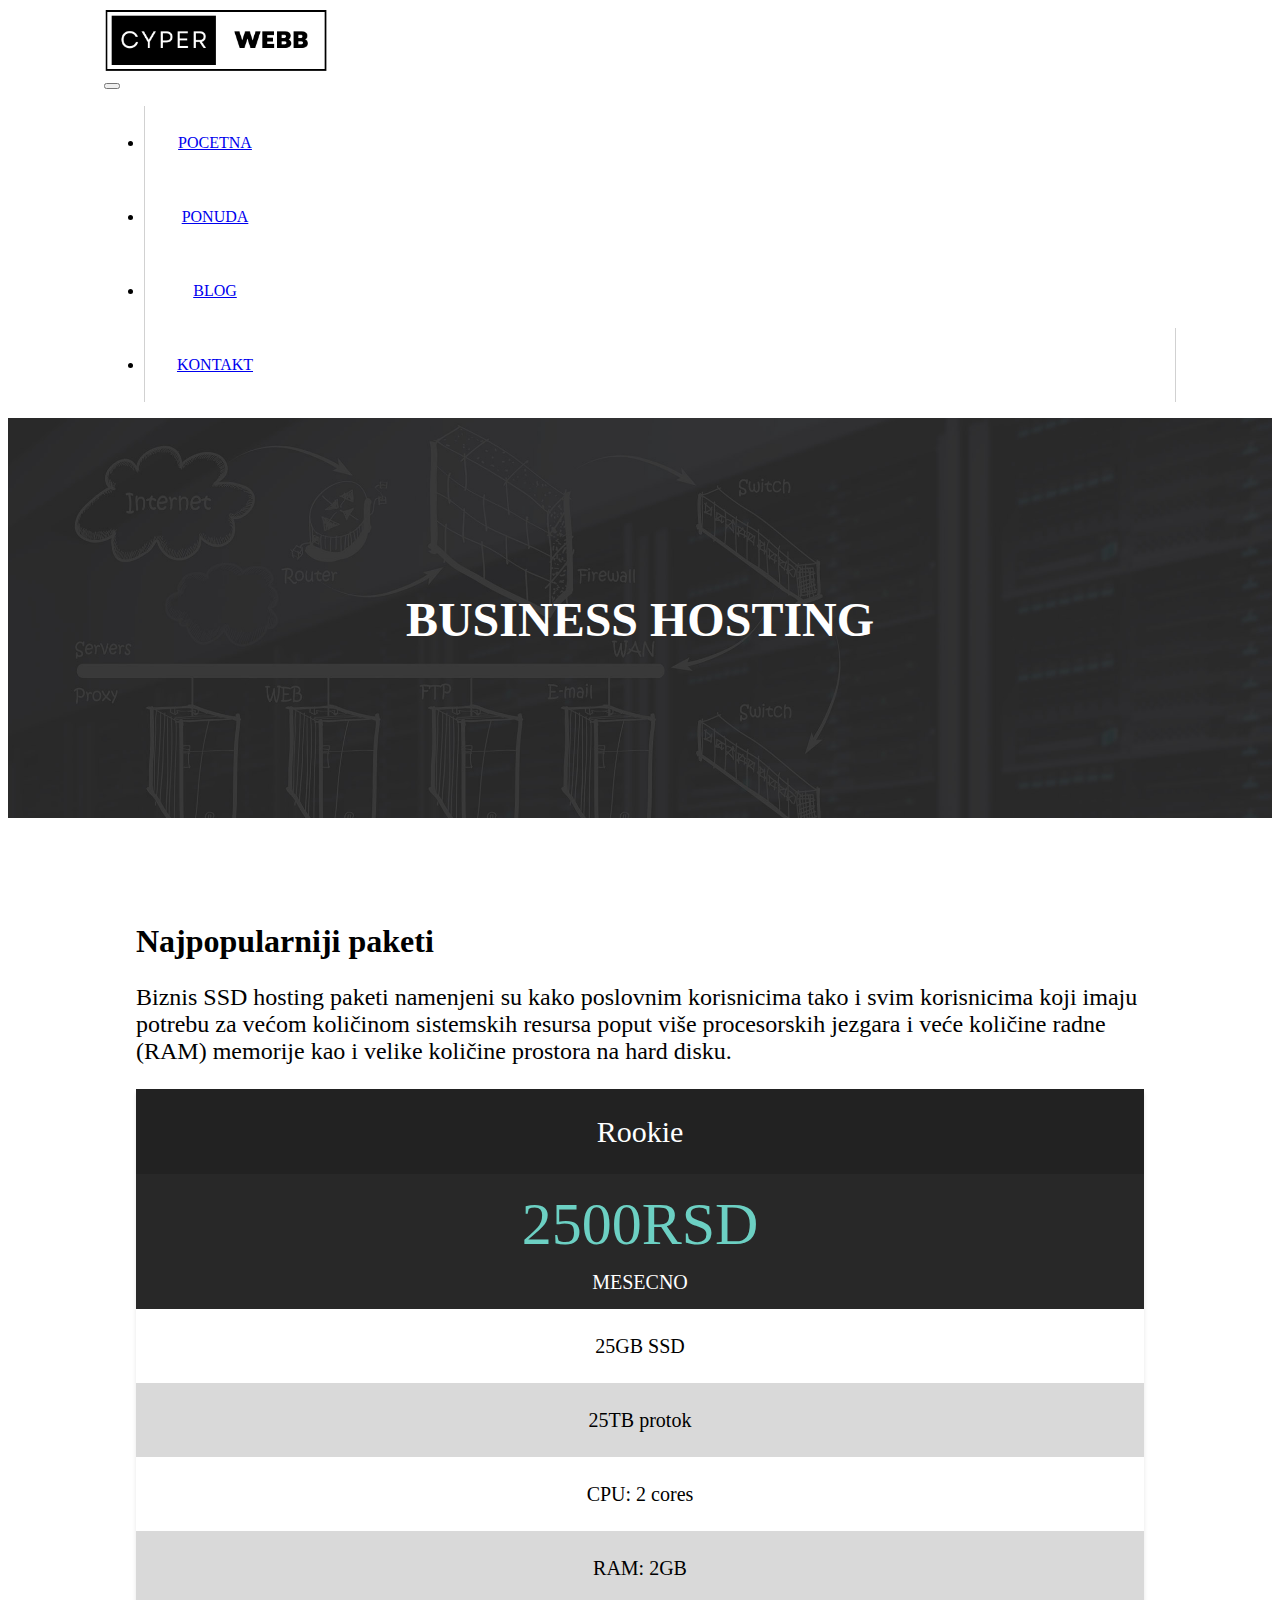
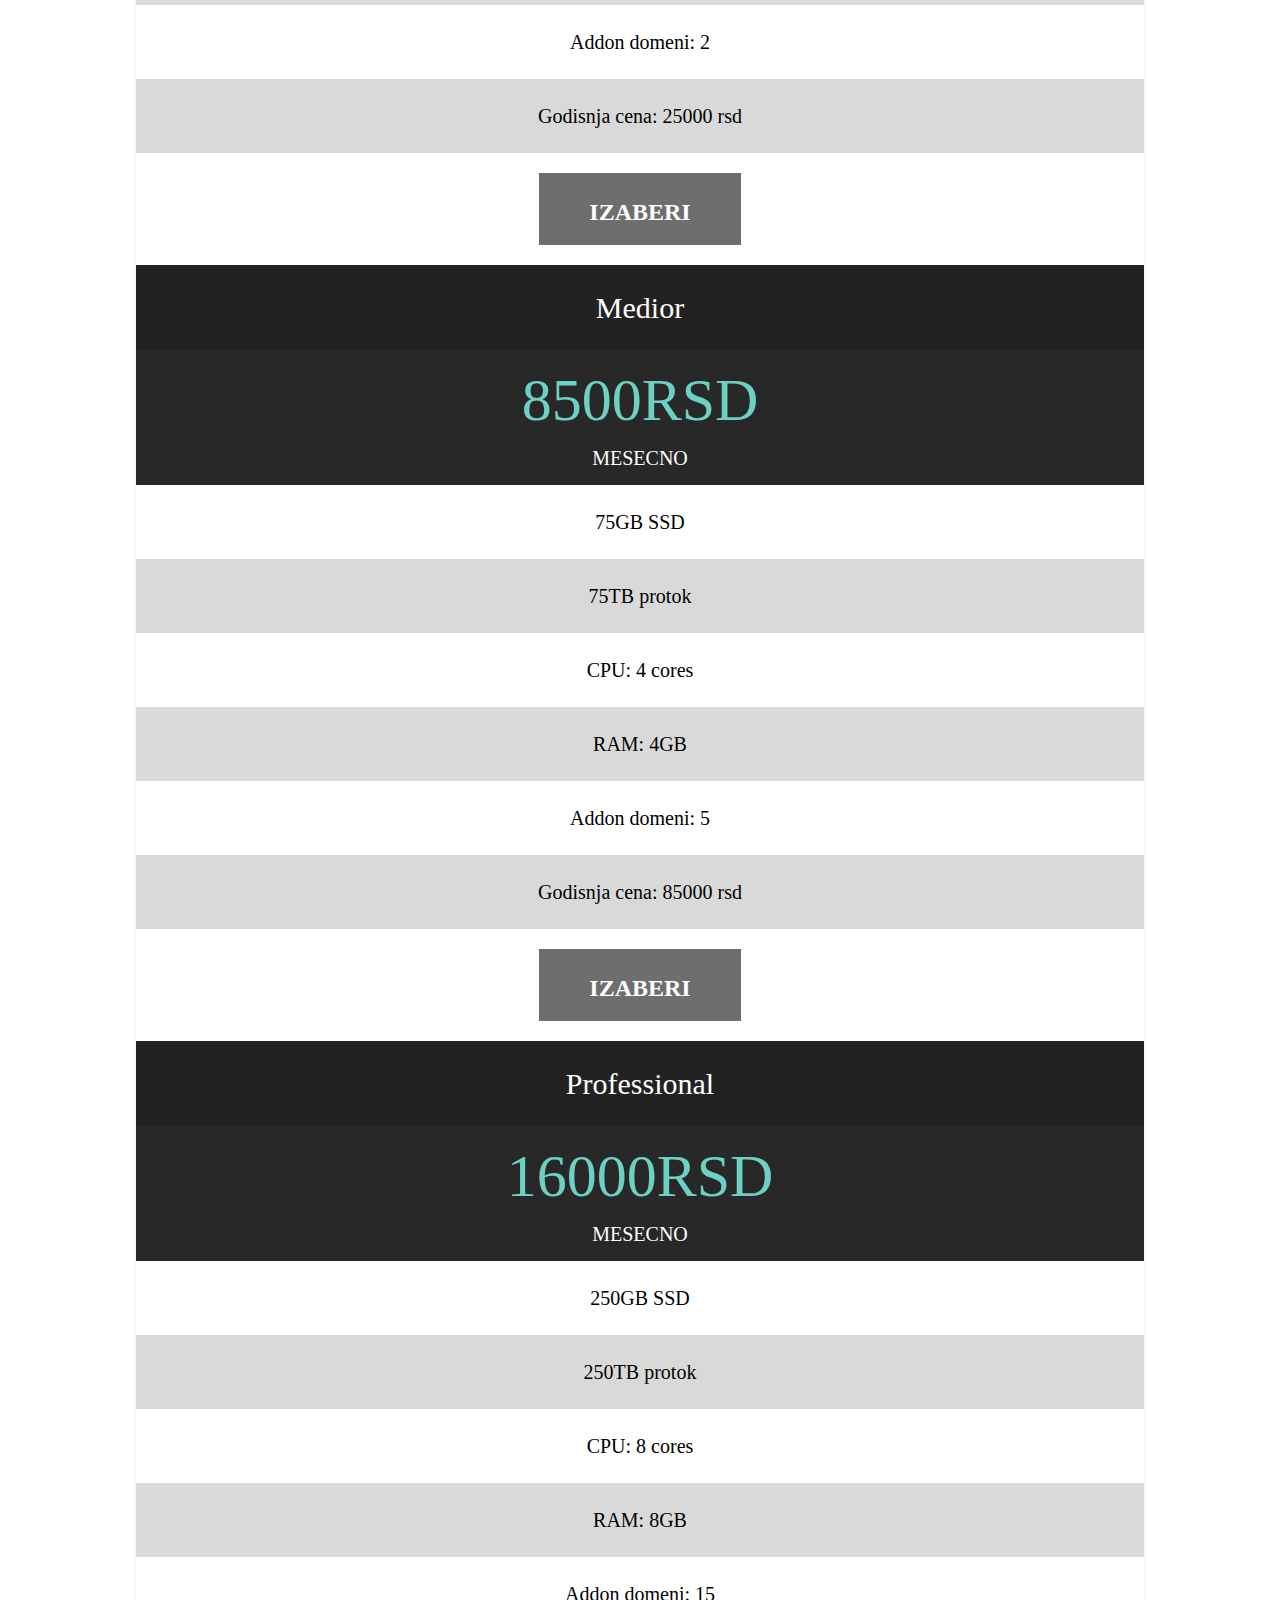
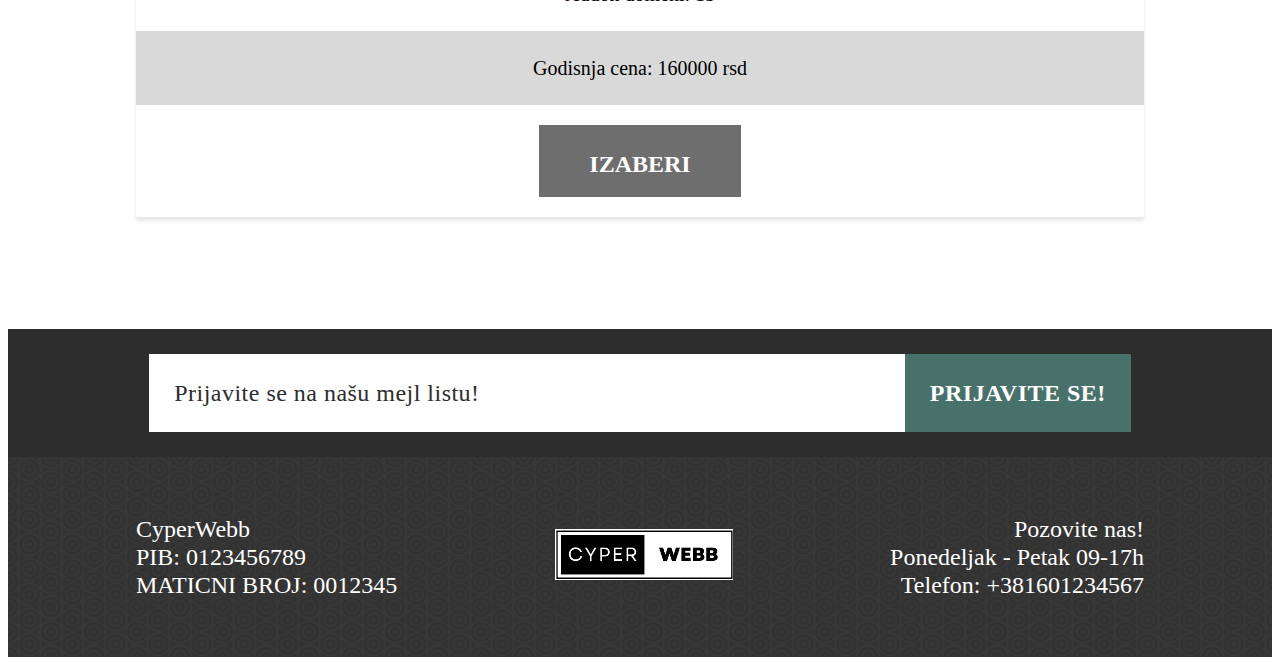
==== business-hosting.html @ 7dec9c86 "Add files via upload" ====
<!DOCTYPE html>
<html>

<head>
  <meta charset="UTF-8">
  <meta name="viewport" content="width=device-width, initial-scale=1.0">
  <link rel="icon" type="image/png" href="CyperWebb2.png">
  <!-- Bootstrap CSS CDN -->
  <link href="https://cdn.jsdelivr.net/npm/bootstrap@5.3.0-alpha3/dist/css/bootstrap.min.css" rel="stylesheet"
    integrity="sha384-KK94CHFLLe+nY2dmCWGMq91rCGa5gtU4mk92HdvYe+M/SXH301p5ILy+dN9+nJOZ" crossorigin="anonymous">
  <title>Business Hosting</title>
  <link rel="stylesheet" href="main.css">
  <script src="https://cdn.jsdelivr.net/npm/bootstrap@5.3.0-alpha3/dist/js/bootstrap.bundle.min.js"></script>
</head>

<body>
  <div class="">
    <!-- Navbar section -->
    <nav class="navbar navbar-expand-lg navbar-light">
      <div class="container-fluid">
        <a class="navbar-brand" href="index.html">
          <img src="CyperWebb1.png" alt="CyperWebb">
        </a>
        <button class="navbar-toggler mx-auto" type="button" data-bs-toggle="collapse" data-bs-target="#navbarNav"
          aria-controls="navbarNav" aria-expanded="false" aria-label="Toggle navigation">

          <span class="navbar-toggler-icon"></span>
        </button>
        <div class="collapse navbar-collapse justify-content-end" id="navbarNav">
          <ul class="navbar-nav">
            <li class="nav-item">
              <a class="nav-link" href="index.html">Pocetna</a>
            </li>
            <li class="nav-item">
              <a class="nav-link" href="ponuda.html">Ponuda</a>
            </li>
            <li class="nav-item">
              <a class="nav-link" href="#">Blog</a>
            </li>
            <li class="nav-item" style="border-right: 1px solid #D1D1D1 !important;">
              <a class="nav-link" href="#">Kontakt</a>
            </li>
          </ul>
        </div>
      </div>
    </nav>
    <!-- End of Navbar section -->
    <div class="hero-image">
      <img src="1.jpg" alt="Hero Image">
      <div class="hero-text">
        <h1>Business Hosting</h1>
      </div>
    </div>

    <section class="ponudacontainer">
      <div class="row">
        <div class="col text-center">
          <h1>Najpopularniji paketi</h1>
          <p>Biznis SSD hosting paketi namenjeni su kako poslovnim korisnicima tako i svim korisnicima koji imaju
            potrebu za većom količinom sistemskih resursa poput više procesorskih jezgara i veće količine radne (RAM)
            memorije kao i velike količine prostora na hard disku.</p>
        </div>
      </div>
      <div class="row">
        <div class="col ponuda">
          <div class="ponudanaslov"><span>Rookie</span></div>
          <div class="ponudacena">
            <div class="cena">2500RSD</div>
            <div class="tip">MESECNO</div>
          </div>
          <div class="ponudaopcijabela"><span>25GB SSD</span></div>
          <div class="ponudaopcijasiva"><span>25TB protok</span></div>
          <div class="ponudaopcijabela"><span>CPU: 2 cores</span></div>
          <div class="ponudaopcijasiva"><span>RAM: 2GB</span></div>
          <div class="ponudaopcijabela"><span>Addon domeni: 2</span></div>
          <div class="ponudaopcijasiva"><span>Godisnja cena: 25000 rsd</span></div>
          <div class="ponudadugme"><button>IZABERI</button></div>
        </div>
        <div class="col ponuda">
          <div class="ponudanaslov"><span>Medior</span></div>
          <div class="ponudacena"><span class="cena">8500RSD</span><span class="tip">MESECNO</span></div>
          <div class="ponudaopcijabela"><span>75GB SSD</span></div>
          <div class="ponudaopcijasiva"><span>75TB protok</span></div>
          <div class="ponudaopcijabela"><span>CPU: 4 cores</span></div>
          <div class="ponudaopcijasiva"><span>RAM: 4GB</span></div>
          <div class="ponudaopcijabela"><span>Addon domeni: 5</span></div>
          <div class="ponudaopcijasiva"><span>Godisnja cena: 85000 rsd</span></div>
          <div class="ponudadugme"><button>IZABERI</button></div>
        </div>
        <div class="col ponuda">
          <div class="ponudanaslov"><span>Professional</span></div>
          <div class="ponudacena"><span class="cena">16000RSD</span><span class="tip">MESECNO</span></div>
          <div class="ponudaopcijabela"><span>250GB SSD</span></div>
          <div class="ponudaopcijasiva"><span>250TB protok</span></div>
          <div class="ponudaopcijabela"><span>CPU: 8 cores</span></div>
          <div class="ponudaopcijasiva"><span>RAM: 8GB</span></div>
          <div class="ponudaopcijabela"><span>Addon domeni: 15</span></div>
          <div class="ponudaopcijasiva"><span>Godisnja cena: 160000 rsd</span></div>
          <div class="ponudadugme"><button>IZABERI</button></div>
        </div>
    </section>

    <section class="news">
      <div class="mejl">Prijavite se na našu mejl listu!</div>
      <div class="dugme">PRIJAVITE SE!</div>
    </section>

    <section class="futer">
      <div class="levo">
        <div>CyperWebb</div>
        <div>PIB: 0123456789</div>
        <div>MATICNI BROJ: 0012345</div>
      </div>
      <a href="index.html">
        <img src="CyperWebb1.png" alt="CyperWebb">
      </a>
      <div class="desno">
        <div>Pozovite nas!</div>
        <div>Ponedeljak - Petak 09-17h</div>
        <div>Telefon: +381601234567</div>
      </div>
    </section>

  </div>
</body>

</html>
---- main.css ----
.navbar {
  padding-top: 0px;
  padding-bottom: 0px;
  background-color: #fff;
}

.navbar-nav .nav-link {
  text-transform: uppercase;
  display: flex;
  align-items: center;
  justify-content: center;
  text-align: center;
  border-left: 1px solid #D1D1D1 !important;
  padding: 0 10px;
  transition: background-color 0.3s;
  height: 74px;
  width: 7.5rem;
}

.navbar-nav .nav-link:hover {
  background-color: #EAEAEA;
}

.navbar-nav .nav-link.active {
  background-color: #D1D1D1 !important;
}

.dugmehmhm {
  background: #EAEAEA;
  font-family: 'Roboto';
  font-style: normal;
  font-weight: 400;
  font-size: 24px;
  line-height: 28px;
  display: flex;
  align-items: center;
  text-align: center;
  height: 5rem;

  display: flex;
  align-items: center;
  color: #000000;
  border-width: 0px 1px 1px 1px;
  border-style: solid;
  justify-content: center;

  border-color: #A7A7A7;

}

.dugmehmhm a {
  color: inherit;
  text-decoration: none;
}


.lista {
  display: flex;
  flex-direction: row;
  justify-content: center;
  align-items: center;
  padding: 25px 7rem;
  gap: 25px;

  background: #D9D9D9;
}

.navbar-brand {
  display: flex;
  align-items: center;
  margin-right: auto;
}

.navbar-brand img {
  height: 64px;
  margin-right: 5px;
}

.hero-image {
  position: relative;
}

.hero-text {
  position: absolute;
  top: 50%;
  left: 50%;
  transform: translate(-50%, -50%);
  text-align: center;
  color: #fff;
  font-size: 24px;
  font-weight: bold;
  text-transform: uppercase;
  z-index: 1;
}

.hero-image img {
  height: 400px;
  width: 100%;
  object-fit: fill;
}

p {
  font-size: 24px;
}

.ponudacontainer {
  padding: 5rem 8rem 7rem 8rem;
}

.dugmici {
  padding: 0rem 7rem 0rem 7rem;
}
.tekst {
  padding: 5rem 8rem 4rem 8rem;
}
.ponuda {
  padding: 0px;
  background: #D9D9D9;
  box-shadow: 0px 4px 4px rgba(0, 0, 0, 0.1);
}
.ponudaistaknuto{
  transform: scale(1.1);
  border:2px solid black;
  box-shadow: 15px 8px 15px 0 rgba(0, 0, 0, 0.2), 0 6px 20px 0 rgba(0, 0, 0, 0.19);
}

.ponudanaslov {
  padding: 25px;
  gap: 10px;
  background: #222222;
}

.ponudaistaknuto .ponudanaslov {
background: #314c49;
}

.ponudanaslov span {
  font-family: 'Roboto';
  font-style: normal;
  font-weight: 400;
  font-size: 30px;
  line-height: 35px;
  color: #FFFFFF;
  display: flex;
  justify-content: center;
  align-items: center;
}

.ponudacena {
  padding: 15px 25px;
  gap: 10px;
  background: #282828;
  display: flex;
  flex-direction: column;
  justify-content: center;
  align-items: center;
}

.ponudaistaknuto .ponudacena {
  background: #49716C;
}
.ponudacena .cena {
  font-family: 'Spinnaker';
  font-style: normal;
  font-weight: 400;
  font-size: 60px;
  line-height: 71px;
  color: #6CD0C3;
  width: 100%;

  display: flex;
  justify-content: center;
  align-items: center;

}

.ponudaistaknuto .ponudacena .cena{
  color: #FFFFFF;
}

.ponudacena .tip {
  font-family: 'Spinnaker';
  font-style: normal;
  font-weight: 400;
  font-size: 20px;
  line-height: 24px;
  color: #FFFFFF;
  width: 100%;

  display: flex;
  justify-content: center;
  align-items: center;
}


.ponudaistaknuto .ponudacena .tip{
  color: #FFFFFF;
}

.ponudaopcijabela {
  padding: 25px;
  gap: 10px;
  background: #FFFFFF;
  font-family: 'Spinnaker';
  font-style: normal;
  font-weight: 400;
  font-size: 20px;
  line-height: 24px;
  display: flex;
  justify-content: center;
  align-items: center;
}

.ponudaopcijasiva {
  padding: 25px;
  gap: 10px;
  font-family: 'Spinnaker';
  font-style: normal;
  font-weight: 400;
  font-size: 20px;
  line-height: 24px;

  display: flex;
  justify-content: center;
  align-items: center;
}

.ponudadugme {
  padding: 20px;
  background: #FFFFFF;
  display: flex;
  justify-content: center;
  align-items: center;
}

.ponudadugmesivo {
  padding: 20px;
  display: flex;
  justify-content: center;
  align-items: center;
}

.ponudadugmesivo button {
  padding: 25px;
  padding-left: 50px;
  padding-right: 50px;
  gap: 10px;
  height: 72px;
  background: #6E6E6E;
  border: 0px !important;
  font-family: 'Inter';
  font-style: normal;
  font-weight: 600;
  font-size: 24px;
  line-height: 29px;
  color: #FFFFFF;
}


.ponudadugme button {
  padding: 25px;
  padding-left: 50px;
  padding-right: 50px;
  gap: 10px;
  height: 72px;
  background: #6E6E6E;
  border: 0px !important;
  font-family: 'Inter';
  font-style: normal;
  font-weight: 600;
  font-size: 24px;
  line-height: 29px;
  color: #FFFFFF;
}


.news {
  display: flex;
  flex-direction: row;
  justify-content: center;
  align-items: center;
  padding: 25px 8rem;
  background: #2D2D2D;
}

.news .mejl {
  display: flex;
  flex-direction: row;
  align-items: center;
  padding: 25px;

  width: 70%;

  background: #FFFFFF;
  font-family: 'Spinnaker';
  font-style: normal;
  font-weight: 400;
  font-size: 24px;
  line-height: 28px;
  display: flex;
  align-items: center;
  letter-spacing: 0.02em;
  overflow-x: hidden;
  color: #2D2D2D;
}

.news .dugme {
  display: flex;
  flex-direction: row;
  justify-content: center;
  align-items: center;
  padding: 25px;

  background: #49716C;

  font-family: 'Roboto';
  font-style: normal;
  font-weight: 700;
  font-size: 24px;
  line-height: 28px;
  display: flex;
  align-items: center;
  text-align: center;
  letter-spacing: 0.02em;

  color: #FFFFFF;
}

.futer {
  display: flex;
  flex-direction: row;
  justify-content: space-between;
  align-items: center;
  padding: 25px 8rem;
  gap: 25px;

  height: 200px;

  background: url(ctagb.png);
  font-family: 'Spinnaker';
  font-style: normal;
  font-weight: 400;
  line-height: 28px;
  display: flex;
  align-items: center;

  color: #FFFFFF;

}

.futer .levo {
  display: flex;
  flex-direction: column;
  justify-content: center;
  align-items: flex-start;
  padding: 0px;


}

.futer .desno {
  display: flex;
  flex-direction: column;
  justify-content: center;
  align-items: flex-end;
  padding: 0px;
}


@media (max-width: 500px) {
  .lista{
    padding: 25px 20px;
  }
  .lista p {
    font-size: 1.2rem;
  }
  .tekst {
    padding: 1rem 20px 1rem 20px;
  }
  .dugmici {
    padding: 0rem 20px 0rem 20px;
    flex-direction: column;
  }
  .ponudaistaknuto{
    transform: scale(1);
  }
  .dugmehmhm{
    width:100%
  }
  .hero-image img {
    height: 200px;
    object-fit: cover;
  }

  .ponudacontainer {
    padding: 25px 20px;
  }

  .ponudacontainer p {
    font-size: 1em;
  }

  .ponudadugme button {
    font-size: 1em;
  }

  .news {
    padding: 25px 20px;
  }

  .news .mejl {
    font-size: 0.9em;
    padding: 10px;
    width: 65%;
  }

  .news .dugme {
    font-size: 0.9em;
    padding: 10px;
  }

  .futer img {
    display: none;
  }

  .futer {
    font-size: 0.9em;
    padding: 25px 20px;
    height: 150px;
    gap: 0px;
  }
}

@media (min-width: 501px) {
  .futer img {
    height: 2.5rem
  }

  .futer {
    font-size: 1.2em;
    height: 150px;
  }

  .navbar {
    padding: 0px 6rem;
  }
}

@media (min-width: 950px) {
  .futer img {
    height: 3.2rem
  }

  .futer {
    font-size: 1.5em;
    height: 150px;
  }
}


@media (min-width: 1120px) {
  .futer {
    font-size: 1.5em;
  }
}
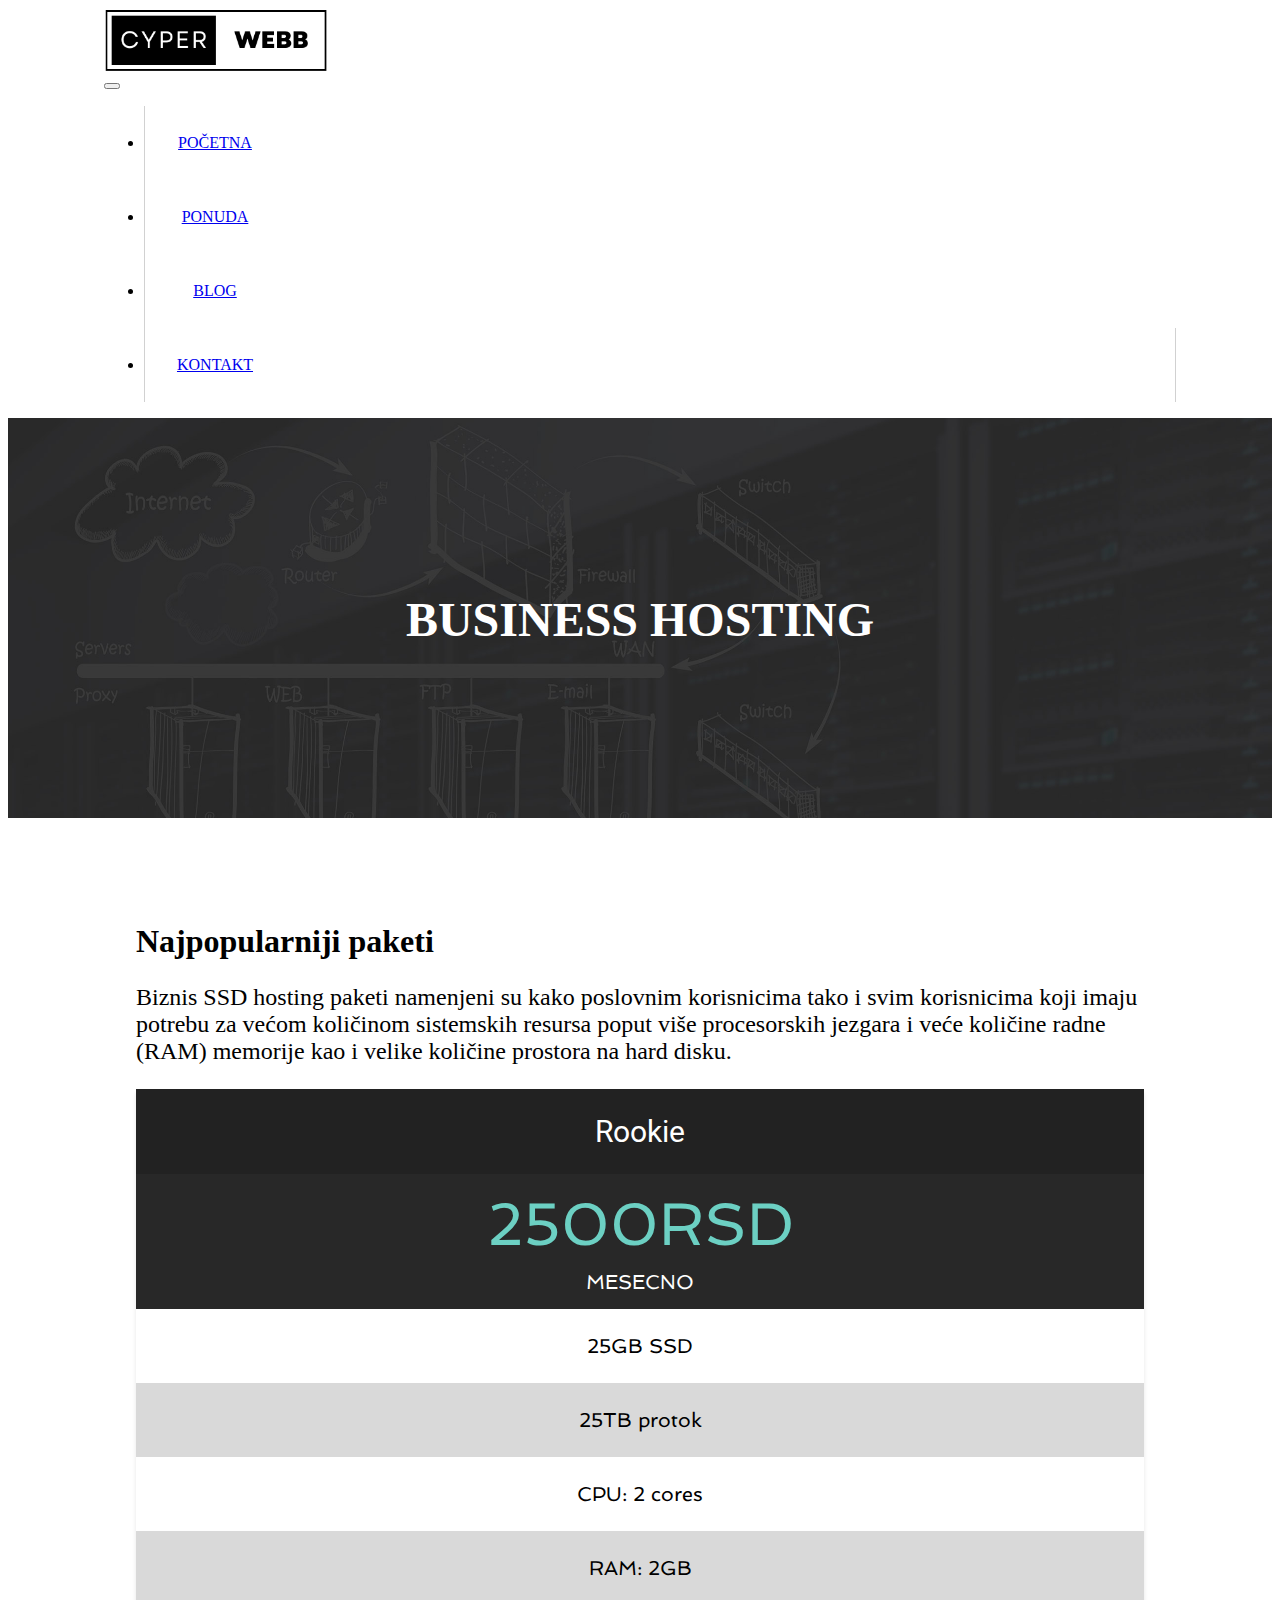
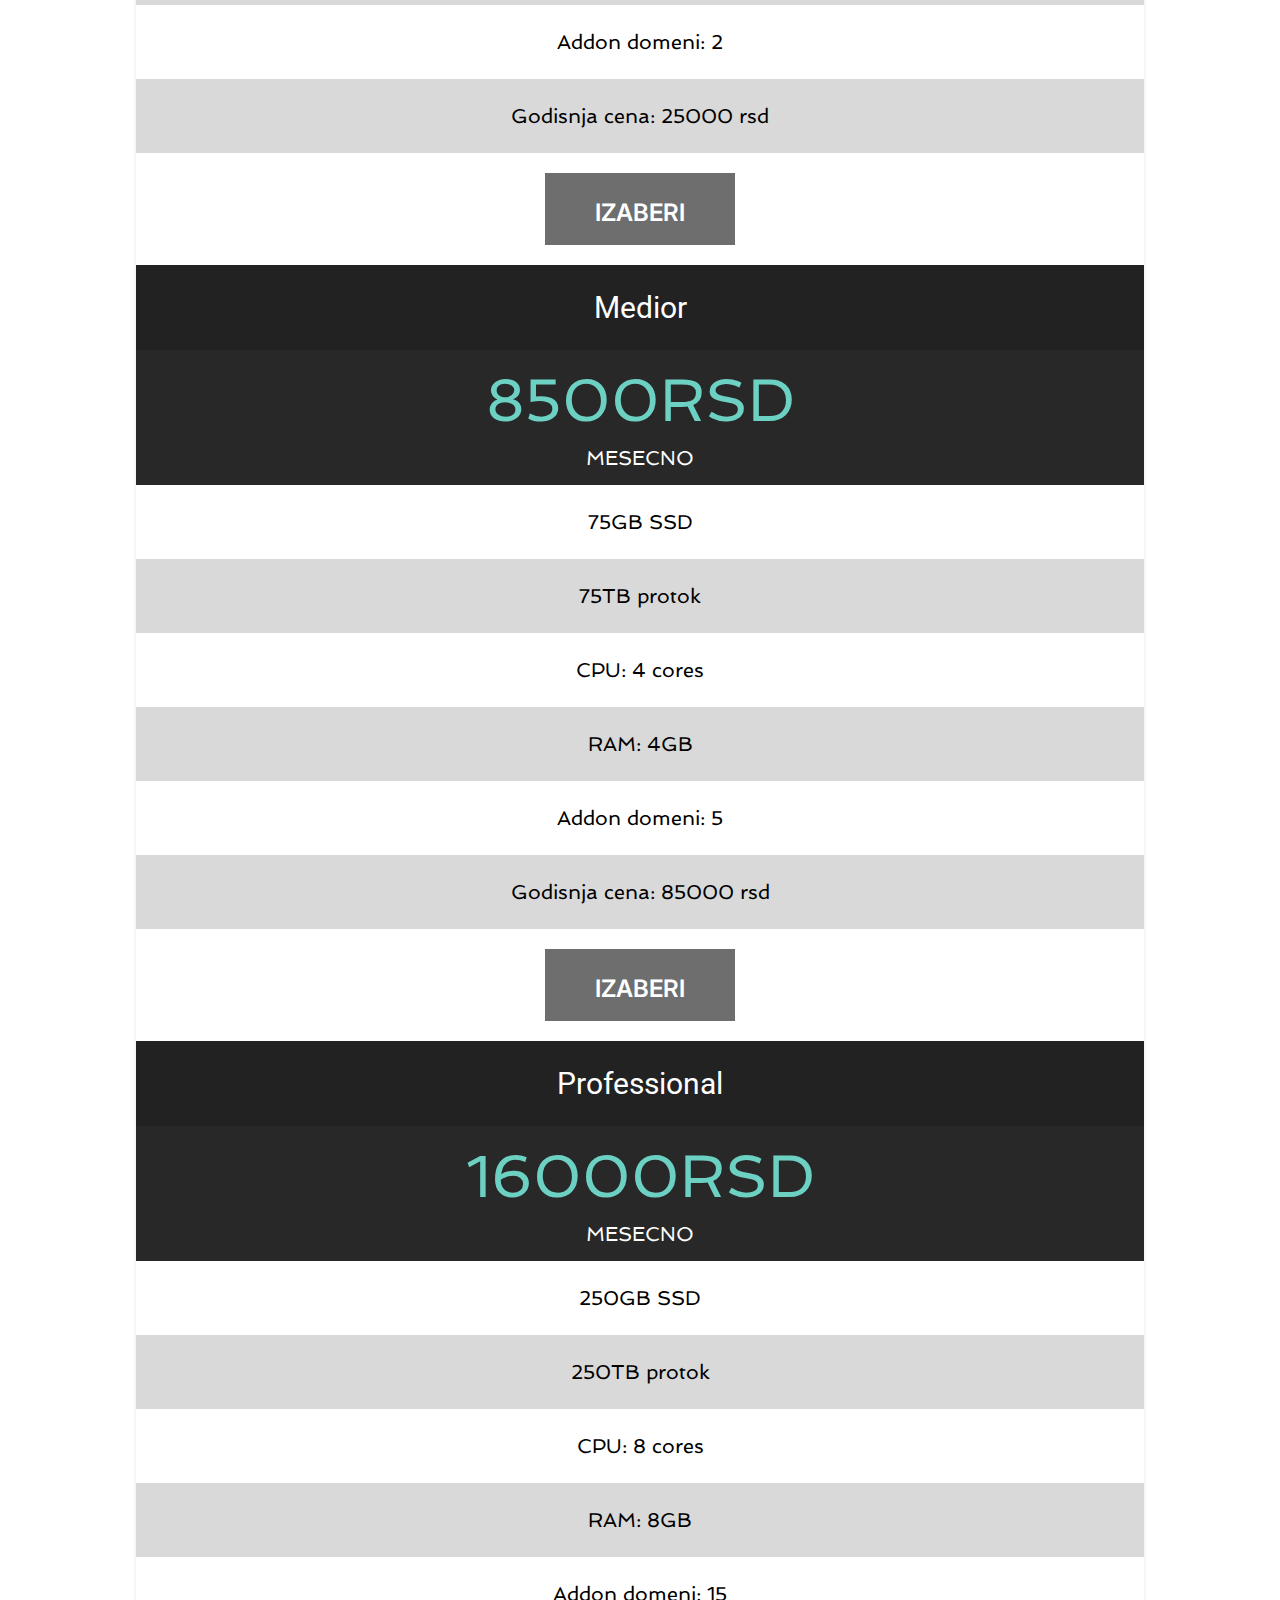
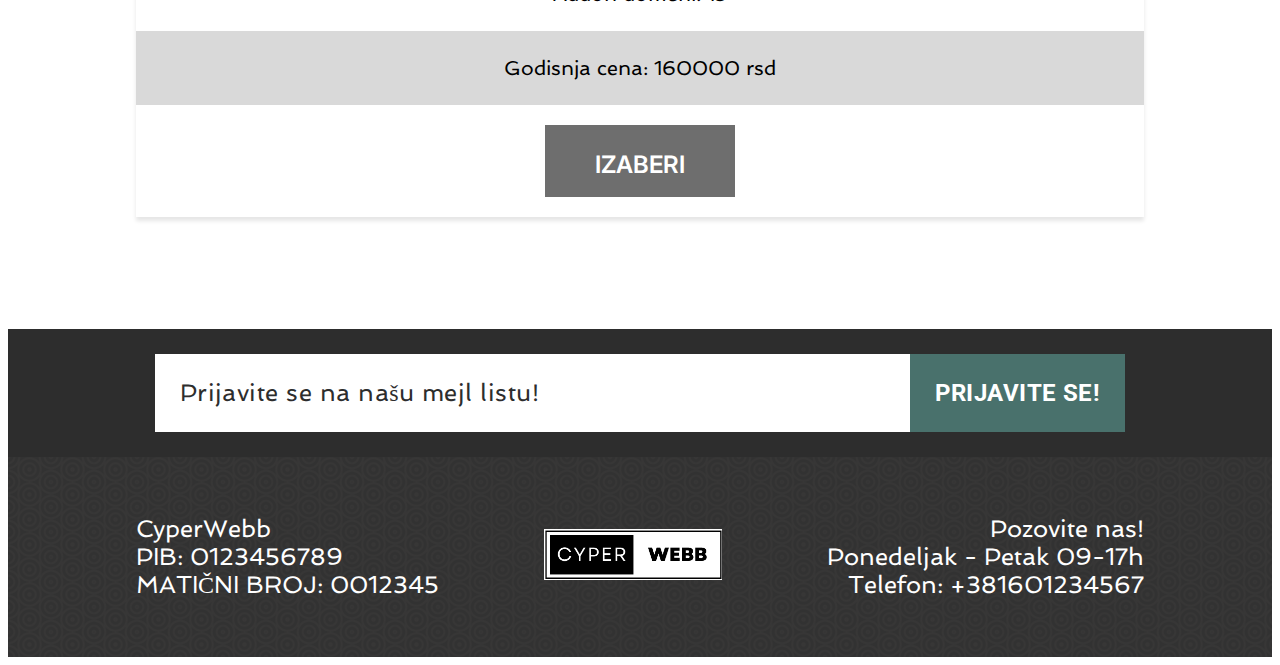
==== commit c7382c6f: "Add files via upload" ====
--- a/business-hosting.html
+++ b/business-hosting.html
@@ -29,7 +29,7 @@
         <div class="collapse navbar-collapse justify-content-end" id="navbarNav">
           <ul class="navbar-nav">
             <li class="nav-item">
-              <a class="nav-link" href="index.html">Pocetna</a>
+              <a class="nav-link" href="index.html">Početna</a>
             </li>
             <li class="nav-item">
               <a class="nav-link" href="ponuda.html">Ponuda</a>
@@ -109,7 +109,7 @@
       <div class="levo">
         <div>CyperWebb</div>
         <div>PIB: 0123456789</div>
-        <div>MATICNI BROJ: 0012345</div>
+        <div>MATIČNI BROJ: 0012345</div>
       </div>
       <a href="index.html">
         <img src="CyperWebb1.png" alt="CyperWebb">
--- a/main.css
+++ b/main.css
@@ -1,3 +1,5 @@
+@import url('https://fonts.googleapis.com/css2?family=Hind:wght@300;400;500;600;700&family=Inter:wght@600&family=Roboto&family=Spinnaker&display=swap');
+
 .navbar {
   padding-top: 0px;
   padding-bottom: 0px;
@@ -110,17 +112,20 @@
 .dugmici {
   padding: 0rem 7rem 0rem 7rem;
 }
+
 .tekst {
   padding: 5rem 8rem 4rem 8rem;
 }
+
 .ponuda {
   padding: 0px;
   background: #D9D9D9;
   box-shadow: 0px 4px 4px rgba(0, 0, 0, 0.1);
 }
-.ponudaistaknuto{
+
+.ponudaistaknuto {
   transform: scale(1.1);
-  border:2px solid black;
+  border: 2px solid black;
   box-shadow: 15px 8px 15px 0 rgba(0, 0, 0, 0.2), 0 6px 20px 0 rgba(0, 0, 0, 0.19);
 }
 
@@ -131,7 +136,7 @@
 }
 
 .ponudaistaknuto .ponudanaslov {
-background: #314c49;
+  background: #314c49;
 }
 
 .ponudanaslov span {
@@ -159,6 +164,7 @@
 .ponudaistaknuto .ponudacena {
   background: #49716C;
 }
+
 .ponudacena .cena {
   font-family: 'Spinnaker';
   font-style: normal;
@@ -174,7 +180,7 @@
 
 }
 
-.ponudaistaknuto .ponudacena .cena{
+.ponudaistaknuto .ponudacena .cena {
   color: #FFFFFF;
 }
 
@@ -193,7 +199,7 @@
 }
 
 
-.ponudaistaknuto .ponudacena .tip{
+.ponudaistaknuto .ponudacena .tip {
   color: #FFFFFF;
 }
 
@@ -274,6 +280,158 @@
 }
 
 
+.popust {
+  display: flex;
+  flex-direction: column;
+  justify-content: center;
+  align-items: center;
+  padding: 25px 8rem;
+  background: url(ctagb.png);
+}
+
+.popust .iznad {
+  width: 100%;
+}
+
+.popust .levo {
+  background: #883E3E;
+  display: flex;
+  justify-content: center;
+  flex-direction: column;
+  align-items: center;
+  max-width: 30%;
+}
+
+.popust .levo .tekst {
+  font-family: 'Hind';
+  font-style: normal;
+  font-weight: 400;
+  font-size: 36px;
+  line-height: 58px;
+  display: flex;
+  align-items: center;
+  text-align: center;
+
+  color: #FFFFFF;
+  padding: 0px;
+}
+
+.popust .levo .tekstboldovano {
+  font-family: 'Hind';
+  font-style: normal;
+  font-weight: 700;
+  font-size: 72px;
+  line-height: 115px;
+  display: flex;
+  align-items: center;
+  text-align: center;
+
+  color: #FFFFFF;
+}
+
+.popust .desno {
+  background: #C65858;
+  display: flex;
+  flex-direction: column;
+  justify-content: center;
+  align-items: left;
+}
+
+.popust .desno .tekstbeli {
+  font-family: 'Roboto';
+  font-style: normal;
+  font-weight: 700;
+  font-size: 60px;
+  line-height: 70px;
+  display: flex;
+  align-items: center;
+
+  color: #FFFFFF;
+}
+
+.popust .desno .tekstsivi {
+  font-family: 'Hind';
+  font-style: normal;
+  font-weight: 400;
+  font-size: 36px;
+  line-height: 58px;
+
+  display: flex;
+  align-items: center;
+
+  color: #5D2A2A;
+}
+
+.popust .ispod {
+  padding: 25px;
+  margin-top: 2rem;
+  background: rgba(0, 0, 0, 0.2);
+  border-radius: 10px;
+  width: 100%;
+}
+
+.popust .ispod .domen {
+  display: flex;
+  flex-direction: row;
+  align-items: center;
+  padding: 0px 15px;
+  width: 70%;
+  background: #FFFFFF;
+  border-radius: 10px 0px 0px 10px;
+  font-family: 'Spinnaker';
+  font-style: normal;
+  font-weight: 400;
+  font-size: 24px;
+  line-height: 28px;
+  display: flex;
+  align-items: center;
+  text-align: center;
+
+  color: #000000;
+}
+
+.popust .ispod .nastavak {
+  display: flex;
+  flex-direction: row;
+  justify-content: center;
+  align-items: center;
+  padding: 5px 15px;
+  width: 10%;
+
+  background: #D9D9D9;
+  font-family: 'Hind';
+  font-style: normal;
+  font-weight: 400;
+  font-size: 24px;
+  line-height: 38px;
+  display: flex;
+  align-items: center;
+  text-align: center;
+
+  color: #000000;
+}
+
+.popust .ispod .dugmepopust {
+  padding: 5px 15px;
+
+  background: #646464;
+  border-radius: 0px 10px 10px 0px;
+  font-family: 'Hind';
+  font-style: normal;
+  font-weight: 700;
+  font-size: 30px;
+  line-height: 48px;
+  width: 20%;
+  display: flex;
+  align-items: center;
+  text-align: center;
+  justify-content: center;
+
+
+  color: #FFFFFF;
+
+}
+
 .news {
   display: flex;
   flex-direction: row;
@@ -282,6 +440,7 @@
   padding: 25px 8rem;
   background: #2D2D2D;
 }
+
 
 .news .mejl {
   display: flex;
@@ -368,25 +527,31 @@
 
 
 @media (max-width: 500px) {
-  .lista{
+  .lista {
     padding: 25px 20px;
   }
+
   .lista p {
     font-size: 1.2rem;
   }
+
   .tekst {
     padding: 1rem 20px 1rem 20px;
   }
+
   .dugmici {
     padding: 0rem 20px 0rem 20px;
     flex-direction: column;
   }
-  .ponudaistaknuto{
+
+  .ponudaistaknuto {
     transform: scale(1);
   }
-  .dugmehmhm{
-    width:100%
-  }
+
+  .dugmehmhm {
+    width: 100%
+  }
+
   .hero-image img {
     height: 200px;
     object-fit: cover;
@@ -420,6 +585,9 @@
   }
 
   .futer img {
+    display: none;
+  }
+  .popust {
     display: none;
   }
 
